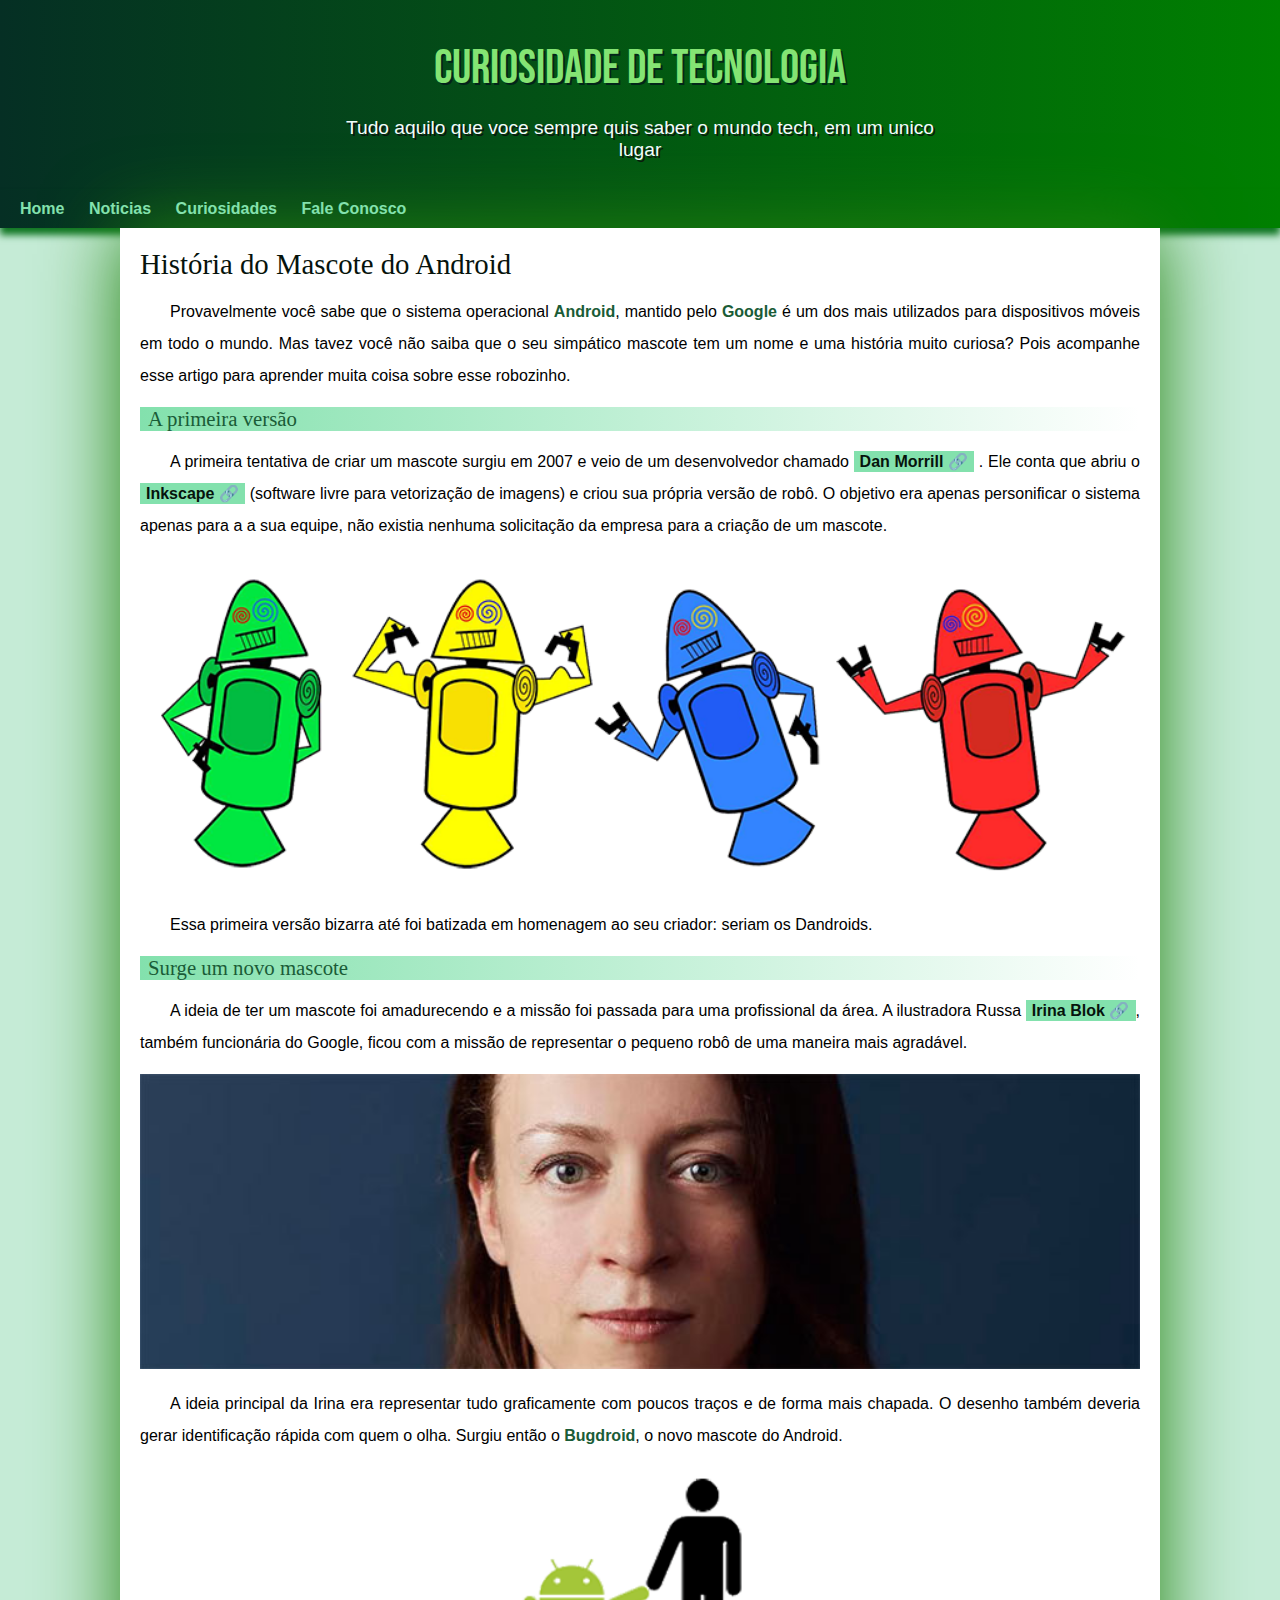
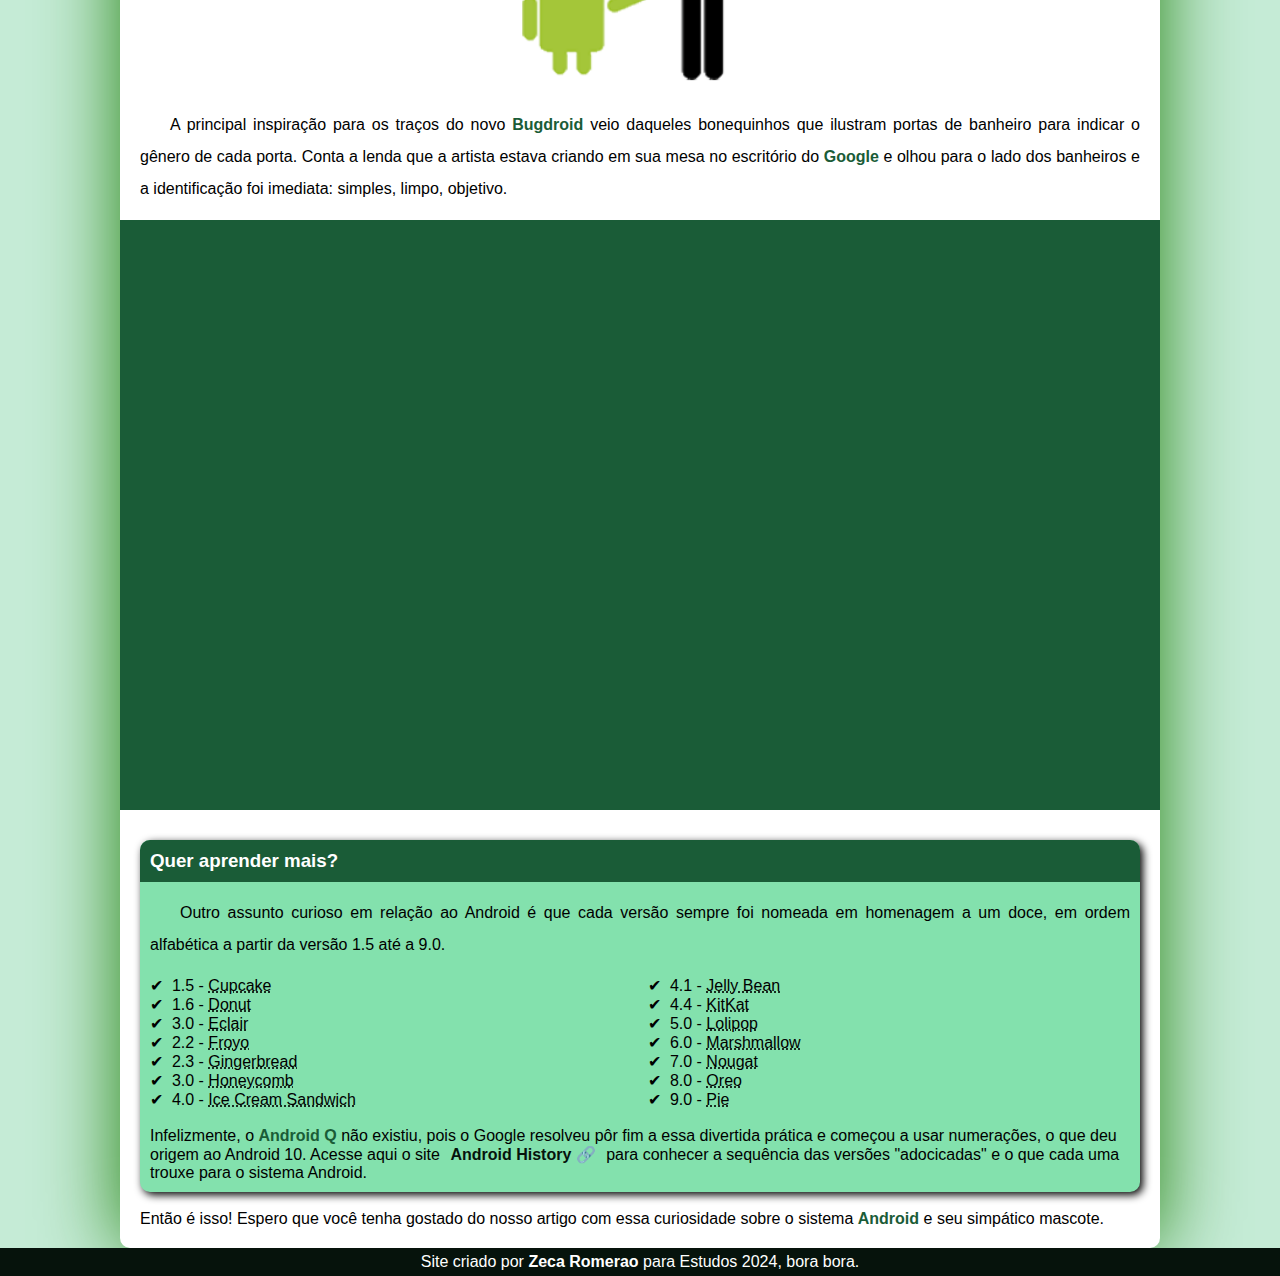
==== index.html @ e4f4b829 "NOVO SITE" ====
<!DOCTYPE html>
<html lang="pt-br">
<head>
    <meta charset="UTF-8">
    <meta name="viewport" content="width=device-width, initial-scale=1.0">
    <link rel="stylesheet" href="style.css">
    <title>Como Surgiu o Mascote</title>
</head>
    <body>

        <header> <!--Cabeçalho-->

            <h1>Curiosidade de tecnologia</h1>

            <p>Tudo aquilo que voce sempre quis saber o mundo tech, em um unico lugar</p>

        </header>

        <nav> <!--MENU-->

            <a href="#">Home</a>
            <a href="#">Noticias</a>
            <a href="#">Curiosidades</a>
            <a href="#">Fale Conosco</a>

        </nav>

        <main> <!--Conteudo Principal-->

            <article>

                <h1>História do Mascote do Android</h1>

                <p>Provavelmente você sabe que o sistema operacional <strong>Android</strong>, mantido pelo <strong>Google</strong> é um dos mais utilizados para dispositivos móveis em todo o mundo. Mas tavez você não saiba que o seu simpático mascote tem um nome e uma história muito curiosa? Pois acompanhe esse artigo para aprender muita coisa sobre esse robozinho.</p>

                <h2>A primeira versão</h2>

                <p>A primeira tentativa de criar um mascote surgiu em 2007 e veio de um desenvolvedor chamado
                     <a href="https://ausdroid.net/news/2013/01/04/dan-morrill-shows-us-the-android-mascots-that-could-have-been/" target="_blank" class="externo">Dan Morrill</a>

                     . Ele conta que abriu o <a href="https://inkscape.org/pt-br/ " target="_blank" class="externo">Inkscape</a>

                      (software livre para vetorização de imagens) e criou sua própria versão de robô. O objetivo era apenas personificar o sistema apenas para a a sua equipe, não existia nenhuma solicitação da empresa para a criação de um mascote.</p>

                <picture> <!--Acertando a Imagen do BugDroid-->
                    <source media="(max-width:670px )" srcset="imagens/dan-droids-pq.png"> <!--Imagem pequena para se adaptar-->
                    <img src="imagens/dan-droids.png" alt="bugdroids"> <!--Imagem GRANDE para se adaptar-->
                </picture>

                <p>Essa primeira versão bizarra até foi batizada em homenagem ao seu criador: seriam os Dandroids.</p>

                <h2>Surge um novo mascote</h2>

                <p>A ideia de ter um mascote foi amadurecendo e a missão foi passada para uma profissional da área. A ilustradora Russa <a href="https://www.irinablok.com/android" target="_blank" class="externo" class="externo">Irina Blok</a>, também funcionária do Google, ficou com a missão de representar o pequeno robô de uma maneira mais agradável.</p>

                <picture> <!--Acertando a Imagen do IRINA BLOK-->

                    <source media="(max-width:670px )" srcset="imagens/irina-blok-pq.jpg">  <!--Imagem pequena para se adaptar-->
                    <img src="imagens/irina-blok.jpg" alt="Irina Blok - Criadora do Android"> <!--Imagem GRANDE para se adaptar-->
                </picture>

                <p>A ideia principal da Irina era representar tudo graficamente com poucos traços e de forma mais chapada. O desenho também deveria gerar identificação rápida com quem o olha. Surgiu então o <strong>Bugdroid</strong>, o novo mascote do Android.</p>

                <img src="imagens/bugdroid.png" class="pequena" alt="BugDroid">

                <p>A principal inspiração para os traços do novo <strong>Bugdroid </strong>veio daqueles bonequinhos que ilustram portas de banheiro para indicar o gênero de cada porta. Conta a lenda que a artista estava criando em sua mesa no escritório do <strong>Google</strong> e olhou para o lado dos banheiros e a identificação foi imediata: simples, limpo, objetivo.</p>

                <div class="video">
                    <iframe width="560" height="315" src="https://www.youtube.com/embed/l2UDgpLz20M?si=RTfdLZjx97OGG4ds" title="YouTube video player" frameborder="0" allow="accelerometer; autoplay; clipboard-write; encrypted-media; gyroscope; picture-in-picture; web-share" allowfullscreen></iframe></div>
                
                <aside>  <!--CONTEUDO PERIFÉRICO-->

                    <h3>Quer aprender mais? </h3>

                
                    <p>Outro assunto curioso em relação ao Android é que cada versão sempre foi nomeada em homenagem a um doce, em ordem alfabética a partir da versão 1.5 até a 9.0.</p>

                    <ul type="circle">
                        
                        <li>1.5 - <abbr title="Bolo de Copo">Cupcake</abbr></li> <!--Envelopando com abb(ctr+sht+p) - depois abbr, no site mostra a descrição e cada ITEM-->
                        <li>1.6 - <abbr title="Rosquinha">Donut</abbr></li>
                        <li>3.0 - <abbr title="Bomba">Eclair</abbr></li>
                        <li>2.2 - <abbr title="Iogurte COngelado">Froyo</abbr></li>
                        <li>2.3 - <abbr title="Biscoito de gengibre">Gingerbread</abbr></li>
                        <li>3.0 - <abbr title="Favo de mel">Honeycomb</abbr></li>
                        <li>4.0 - <abbr title="Sanduiche de sorvete">Ice Cream Sandwich</abbr></li>
                        <li>4.1 - <abbr title="Jujuba">Jelly Bean</abbr></li>
                        <li>4.4 - <abbr title="Kit Kat">KitKat</abbr></li>
                        <li>5.0 - <abbr title="Pirulito">Lolipop</abbr></li>
                        <li>6.0 - <abbr title="Marshmallow">Marshmallow</abbr></li>
                        <li>7.0 - <abbr title="Torrone">Nougat</abbr></li>
                        <li>8.0 - <abbr title="Oreo">Oreo</abbr></li>
                        <li>9.0 - <abbr title="Torta">Pie</abbr></li>

                    </ul>
                    <br>

                    Infelizmente, o <strong>Android Q</strong> não existiu, pois o Google resolveu pôr fim a essa divertida prática e começou a usar numerações, o que deu origem ao Android 10.
                    Acesse aqui o site <a href="https://www.android.com/intl/en_uk/history/#/donut" target="_blank" class="externo">Android History</a> para conhecer a sequência das versões "adocicadas" e o que cada uma trouxe para o sistema Android.
                </aside><br>
                

                Então é isso! Espero que você tenha gostado do nosso artigo com essa curiosidade sobre o sistema <strong>Android </strong>e seu simpático mascote.
                        
                

            </article>

        </main>
        <footer>

            Site criado por <a href="https://github.com/ZecaRomero" target="_blank">Zeca Romerao</a> para Estudos 2024, bora bora.
            
        </footer>
        
    </body>
</html>
---- style.css ----
@charset "UTF-8";

@import url('https://fonts.googleapis.com/css2?family=Bebas+Neue&display=swap');


@font-face {
    font-family: 'Android';
    src:url('idroid.otf') format('opentype');
    font-weight: normal;

}

:root {  /* tudo que for anotado aqui serve pro documento inteiro, isso abaixo são VARIAVEISc começa com --  */

    --cor0: #c5ebd6;
    --cor1: #83e1ad;
    --cor2: #3ddc84;
    --cor3: #2fa866;
    --cor4: #1a5c37;
    --cor5: #06130c;

    --font-padrao: Arial, Verdana, Helvetica, sans-serif;
    --font-destaque: "Bebas Neue", cursive;
    --font-android: 'Android', cursive;
}

* { /* configuração global para todas as tags relacionada, tira todos os espaços */
    margin: 0px;
    padding: 0px;
}



body{
    background-color: var(--cor0);
    font-family: var(--font-padrao);
}

a.externo::after { /* todos os links que forem da classe EXTERNO */
    content: '\00a0\1f517';
    
}

header { /* Quadrado onde esta Curiosidade de tecnologia */
    
    background-image: linear-gradient(to right, rgb(5, 47, 36), green);
    min-height: 150px;
    text-align: center;
    padding-top: 40px;
}


header > h1 {  /* CURIOSIDADE DE TECNOLOGIA */

   color: rgb(132, 228, 115);
   font-family: var(--font-destaque);
   font-size: 3em;
   font-weight: normal;
   margin-bottom: 20px;
   text-shadow: 2px 2px 0px rgba(3, 19, 29, 0.726); /* CRIAR SOMBRA */
   
}

header > p { /*Tudo aquilo que voce sempre quis saber o mundo tech, em um unico lugar*/
    font-family: var(--font-padrao);
    font-size: 1.2em;  
    color: rgb(243, 252, 252);
    max-width: 600px;
    padding-right: 10px;
    padding-left: 10px;
    margin: auto;
    margin-bottom: 20px;
    text-shadow: 2px 2px 0px rgba(14, 3, 12, 0.726); /* CRIAR SOMBRA */
}

nav {  /* NAV é o MENU */

    background-color: var(--cor5);
    background-image: linear-gradient(to right, rgb(5, 47, 36), green);
    padding: 10px;
    box-shadow: 0px 7px 7px rgb(16, 118, 35);
}

nav > a { /* O (a) quer diser o link que esta dentro de NAV ( NAV é o Menu) */

    color: var(--cor1);
    padding: 10px; /* Da uma separada nos Menus */
    text-decoration: none; /* para tirar o sublinhado */
    font-weight: bold;
    border-radius: 5px;
    transition-duration: 1s;
  
}

nav > a:hover {  /* isso é pseudoclasse, muito legal */

    background-color: var(--cor3);
    color: var(--cor5);

}


main {  /*  MAIN É O CONTEUDO PRINCIPAL */

    min-width: 300px; /* largura minina */
    max-width: 1000px; /* largura maxima */
    margin: auto;
    padding: 20px;
    box-shadow: 0px 0px 80px rgb(34, 131, 14);  /* SOMBRA */
    background-color: rgb(255, 255, 255);
    border-bottom-left-radius: 10px;
    border-bottom-right-radius: 10px;
}

main h1{

    color: var(--cor5);
    font-family: var(--font-android);
    font-weight: normal;
    font-size: 1.8em; 

}

main h2{  

    font-family: var(--font-android);   
    color: var(--cor4);
    font-size: 1.3em;
    font-weight: normal;
    background-image: linear-gradient(to right, var(--cor1), transparent); /* Efeito Degrade */
    text-indent: 8px;    
}

main p {
    margin: 15px 0px; 
    text-align: justify;
    text-indent: 30px; /* recuo no inicio dos textos */
    font-size: 1em; /* tamanho da fonte */
    line-height: 2em; /* altura entre linhas */

}

main strong{
    color: var(--cor4);
    font-weight: bold;
    
}

main a{
    text-decoration: none;
    font-weight: bold;
    color: var(--cor5);
    background-color: var(--cor1);
    padding: 2px 6px;
}

main a:hover{
    text-decoration: underline;
    color: var(--cor4);
}

main img {
    width: 100%;
}

main img.pequena{ /* imagem do bugdroid */

    max-width: 350px;
    display: block;
    margin: auto;
}

div.video { /* Toda DIV com a classe video */
    background-color: var(--cor4);
    margin: 0px -20px 30px -20px;
    padding: 20px;
    padding-bottom: 57%;
    position: relative

}

div.video > iframe{
    position: absolute;
    top: 5%;
    left: 5%;
    width: 90%;
    height: 90%;
    

}

aside { /* onde esta escrito Quer aprender mais ?*/

    background-color: var(--cor1);
    padding: 10px;
    border-radius: 10px;
    box-shadow: 3px 3px 8px black;
}

aside > h3 { /* h3  que esta dentro do aside */
    background-color: var(--cor4);
    color: white;
    padding: 10px;
    margin: -10px -10px 0px -10px;
    border-radius: 10px 10px 0px 0px;
    
}

aside > ul { /* Lista que esta dentro no ASIDE */

    list-style-type: '\2714\00a0\00a0'; /* simbolo CHECK* pega no site EMOGI pedia /
    list-style-position: inside; /* as bolinhas fica para dentro do quadrado *, ñ é compativel com todo navegador/
    columns: 2; /* dividir em 2 colunas */
    list-style-position: inside;
    columns: 2; /* colunas da lista */
    
}

footer {

    background-color: var(--cor5);
    color: white;
    text-align: center;
    padding: 5px; /* espaçamento */
}

footer a{
    color: white;
    font-weight: bolder;
    text-decoration: none;
}

footer a:hover{
    text-decoration: underline;
    color: var(--cor1);
}
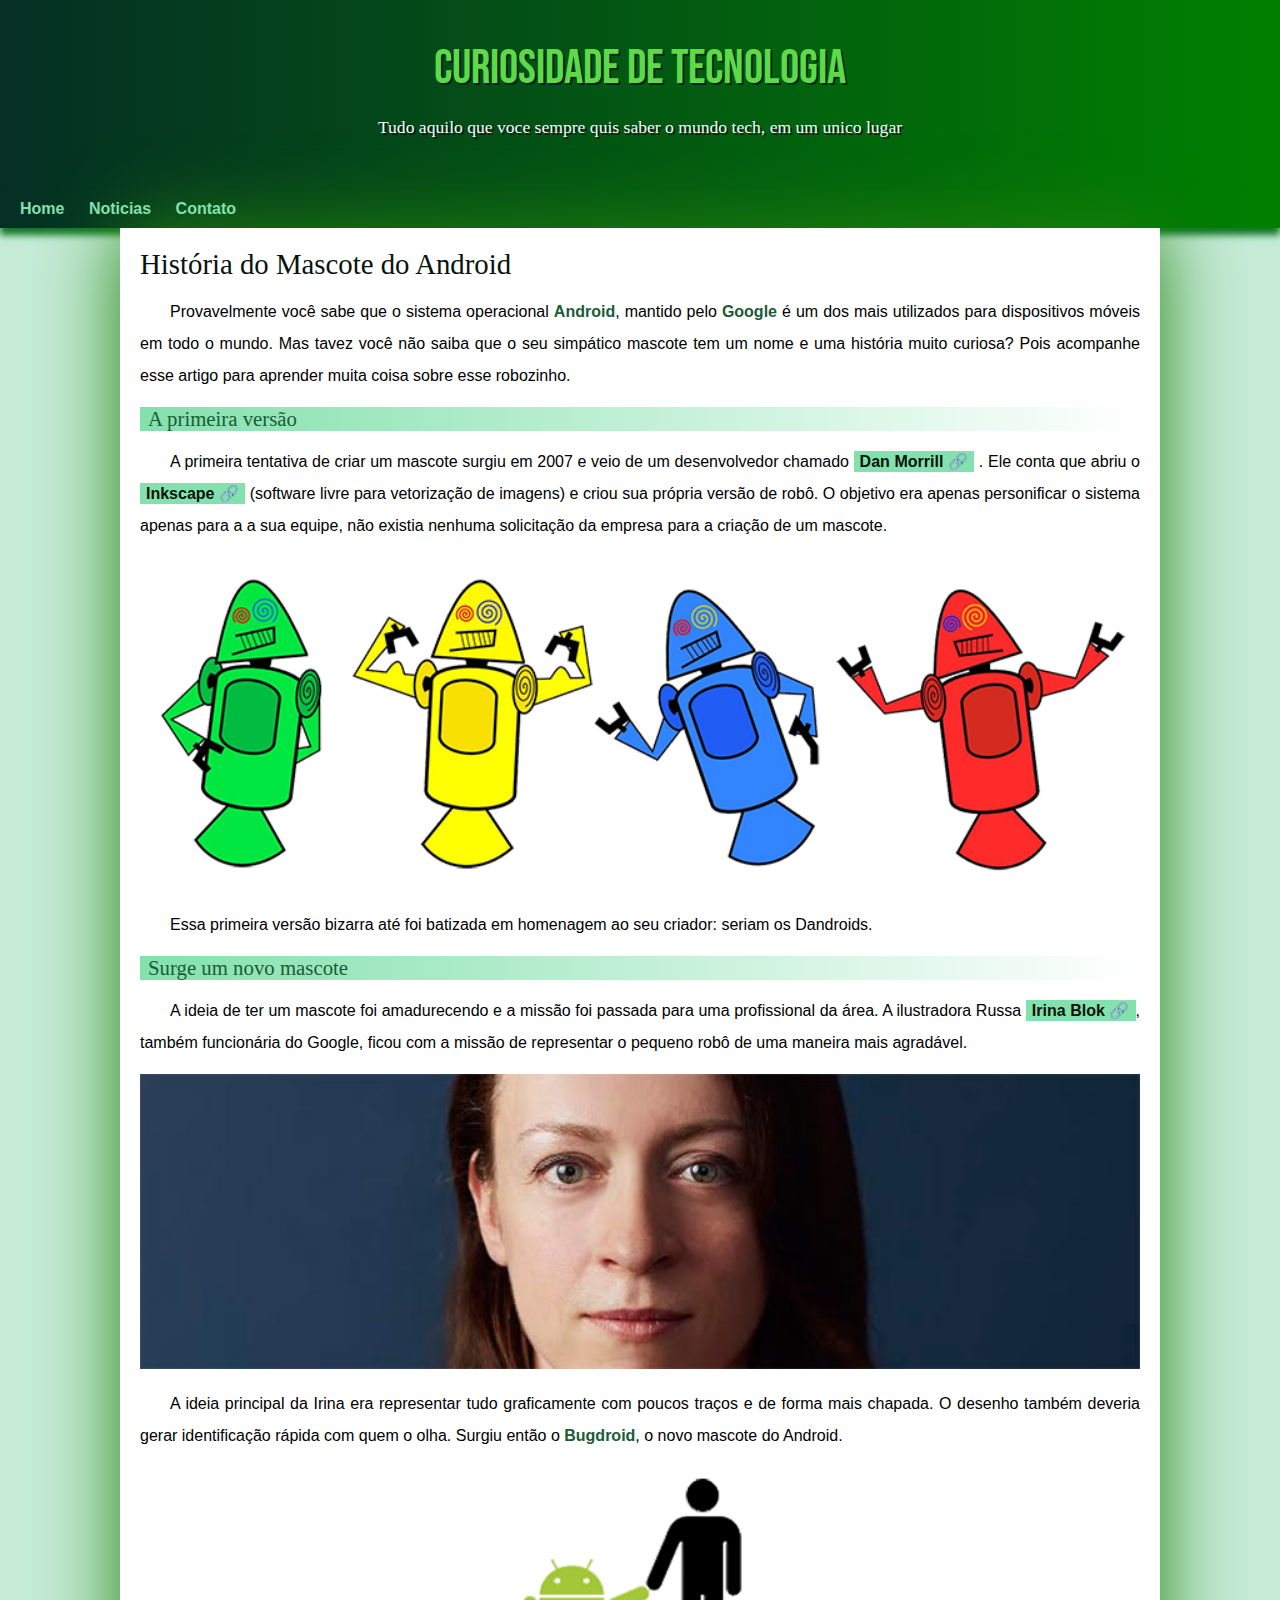
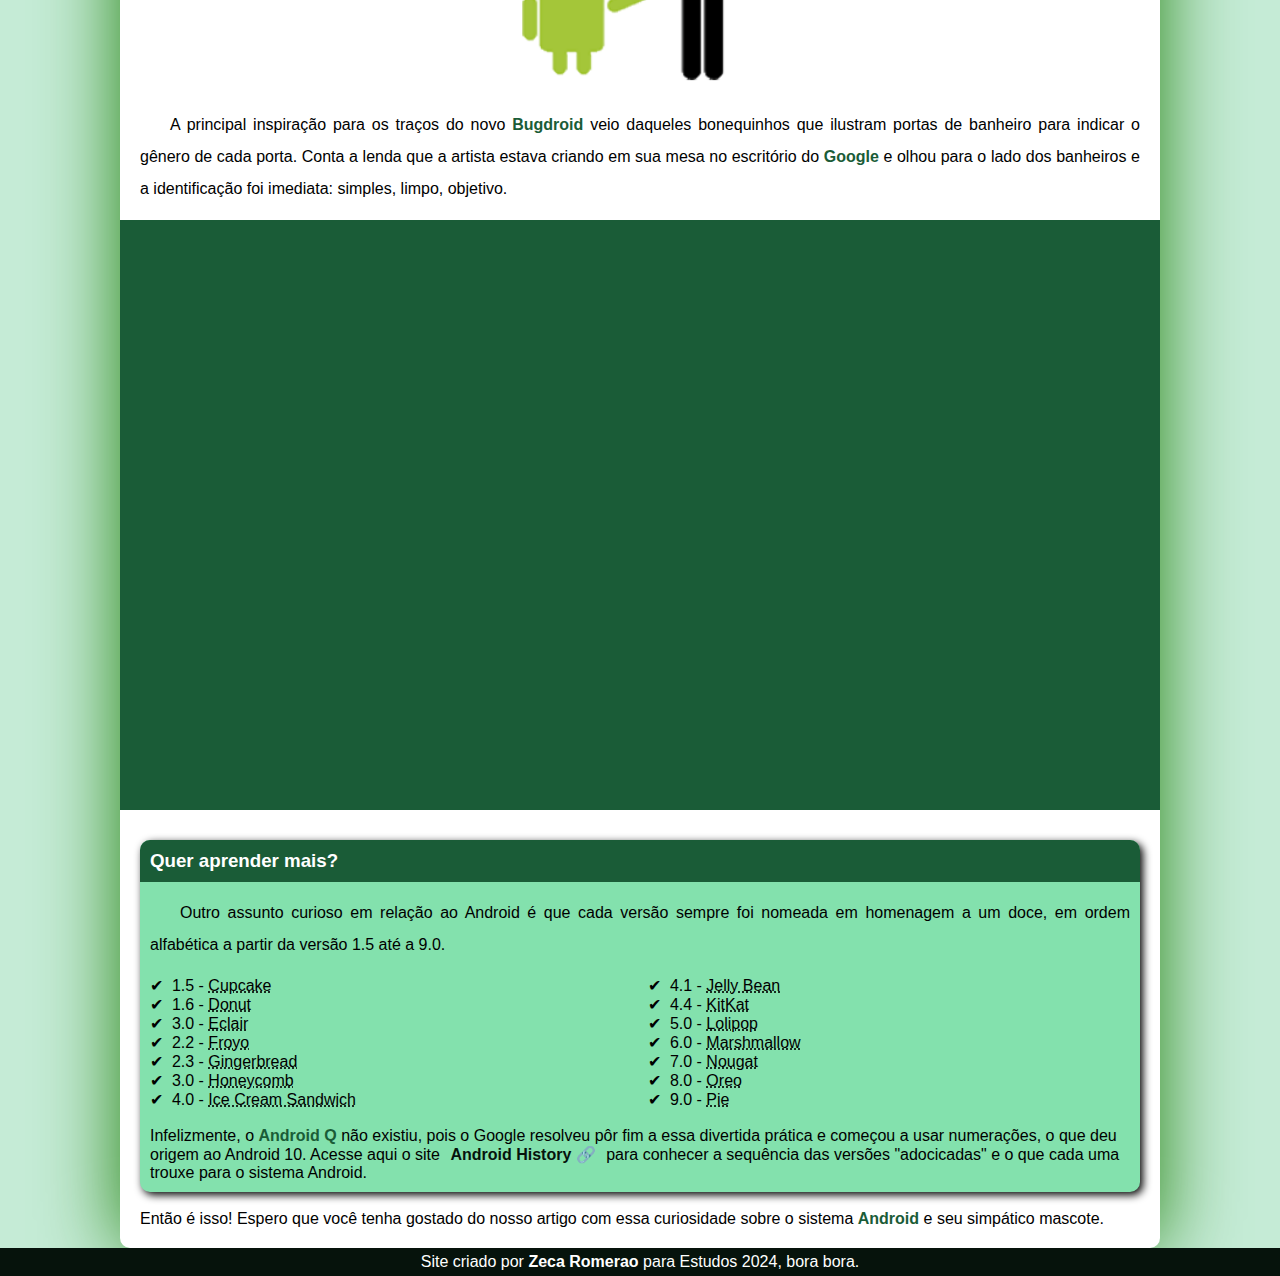
==== commit 58cda9f1: "probema corrigido" ====
--- a/index.html
+++ b/index.html
@@ -20,8 +20,7 @@
 
             <a href="#">Home</a>
             <a href="#">Noticias</a>
-            <a href="#">Curiosidades</a>
-            <a href="#">Fale Conosco</a>
+            <a href="#">Contato</a>
 
         </nav>
 
--- a/style.css
+++ b/style.css
@@ -10,7 +10,7 @@
 
 }
 
-:root {  /* tudo que for anotado aqui serve pro documento inteiro, isso abaixo são VARIAVEISc começa com --  */
+:root {  /* tudo que for anotado aqui serve pro documento inteiro, isso abaixo são VARIAVEIS começa com --  */
 
     --cor0: #c5ebd6;
     --cor1: #83e1ad;
@@ -52,7 +52,7 @@
 
 header > h1 {  /* CURIOSIDADE DE TECNOLOGIA */
 
-   color: rgb(132, 228, 115);
+   color: rgb(94, 218, 72);
    font-family: var(--font-destaque);
    font-size: 3em;
    font-weight: normal;
@@ -62,14 +62,14 @@
 }
 
 header > p { /*Tudo aquilo que voce sempre quis saber o mundo tech, em um unico lugar*/
-    font-family: var(--font-padrao);
-    font-size: 1.2em;  
+    font-family: var(--font-android);
+    font-size: 1.1em;  
     color: rgb(243, 252, 252);
     max-width: 600px;
     padding-right: 10px;
     padding-left: 10px;
     margin: auto;
-    margin-bottom: 20px;
+    padding-bottom: 50px;
     text-shadow: 2px 2px 0px rgba(14, 3, 12, 0.726); /* CRIAR SOMBRA */
 }
 
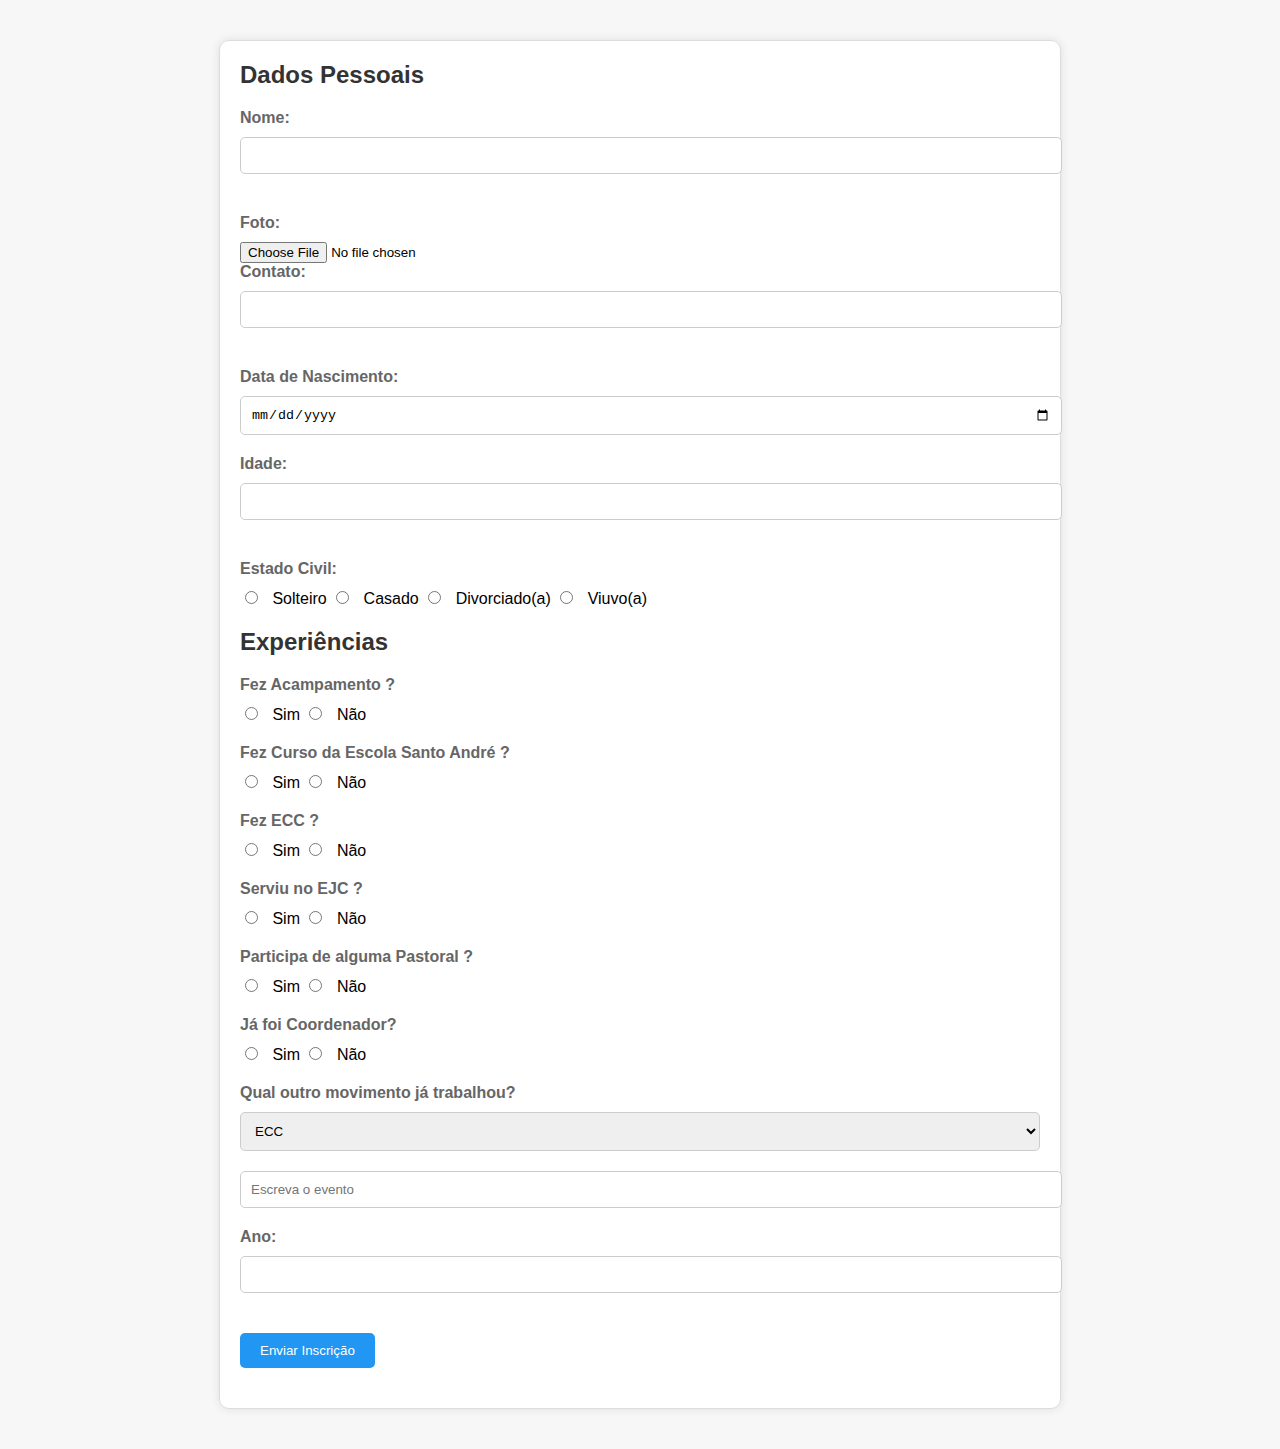
==== commit a1d89e63: "Update index.html" ====
--- a/index.html
+++ b/index.html
@@ -1,116 +1,381 @@
 <!DOCTYPE html>
-<html lang="pt-br">
+<html lang="pt-BR">
+
 <head>
-    <meta charset="UTF-8">
-    <meta name="viewport" content="width=device-width, initial-scale=1.0">
-    <link rel="stylesheet" href="style.css">
-    <title>Como Surgiu o Mascote</title>
+	<meta charset="UTF-8">
+	<meta name="viewport" content="width=device-width, initial-scale=1.0">
+	<title>Formulário de Inscrição</title>
+	<style>
+		/* estilos para esconder e mostrar campos condicionais */
+		#acampamento-sim-campo,
+		#movimento-igreja-sim-campo,
+		#curso-escola-santo-andre-sim-campo,
+		#ecc-sim-campo,
+		#ejc-sim-campo,
+		#pastoral-sim-campo,
+		#coordenador-sim-campo,
+		#estado-civil-casado-campo {
+			display: none;
+		}
+
+		#acampamento-sim:checked~#acampamento-sim-campo,
+		#movimento-igreja-sim:checked~#movimento-igreja-sim-campo,
+		#curso-escola-santo-andre-sim:checked~#curso-escola-santo-andre-sim-campo,
+		#ecc-sim:checked~#ecc-sim-campo,
+		#ejc-sim:checked~#ejc-sim-campo,
+		#pastoral-sim:checked~#pastoral-sim-campo,
+		#coordenador-sim:checked~#coordenador-sim-campo,
+		#estado-civil-casado:checked~#estado-civil-casado-campo {
+			display: block;
+		}
+
+		/* estilos para a página */
+		body {
+			font-family: Open Sans, sans-serif;
+			background-color: #f7f7f7;
+			/* cor de fundo */
+			background-image: url('https://example.com/imagem-de-jesus.jpg');
+			/* URL da imagem de Jesus */
+			background-size: cover;
+			background-repeat: no-repeat;
+			background-attachment: fixed;
+		}
+
+		main {
+			max-width: 800px;
+			margin: 40px auto;
+			padding: 20px;
+			background-color: rgba(255, 255, 255, 0.9);
+			/* cor de fundo do formulário com transparência */
+			border: 1px solid #ddd;
+			/* borda do formulário */
+			box-shadow: 0 0 10px rgba(0, 0, 0, 0.1);
+			/* sombra do formulário */
+			border-radius: 10px;
+			/* cantos arredondados */
+		}
+
+		h2 {
+			color: #333;
+			/* cor do título */
+			margin-top: 0;
+			font-weight: bold;
+			font-size: 24px;
+		}
+
+		.form-group {
+			margin-bottom: 20px;
+		}
+
+		label {
+			display: block;
+			margin-bottom: 10px;
+			font-weight: bold;
+			color: #666;
+			/* cor do label */
+		}
+
+		input[type="text"],
+		input[type="email"],
+		input[type="number"],
+		input[type="date"],
+		select {
+			width: 100%;
+			padding: 10px;
+			margin-bottom: 20px;
+			border: 1px solid #ccc;
+			/* borda do input */
+			border-radius: 5px;
+			/* cantos arredondados */
+		}
+
+		input[type="radio"] {
+			margin-right: 10px;
+		}
+
+		button[type="submit"] {
+			background-color: #2196F3;
+			/* cor do botão */
+			color: #fff;
+			/* cor do texto do botão */
+			padding: 10px 20px;
+			border: none;
+			border-radius: 5px;
+			cursor: pointer;
+		}
+
+		button[type="submit"]:hover {
+			background-color: #1976D2;
+			/* cor do botão ao passar o mouse */
+		}
+	</style>
 </head>
-    <body>
-
-        <header> <!--Cabeçalho-->
-
-            <h1>Curiosidade de tecnologia</h1>
-
-            <p>Tudo aquilo que voce sempre quis saber o mundo tech, em um unico lugar</p>
-
-        </header>
-
-        <nav> <!--MENU-->
-
-            <a href="#">Home</a>
-            <a href="#">Noticias</a>
-            <a href="#">Contato</a>
-
-        </nav>
-
-        <main> <!--Conteudo Principal-->
-
-            <article>
-
-                <h1>História do Mascote do Android</h1>
-
-                <p>Provavelmente você sabe que o sistema operacional <strong>Android</strong>, mantido pelo <strong>Google</strong> é um dos mais utilizados para dispositivos móveis em todo o mundo. Mas tavez você não saiba que o seu simpático mascote tem um nome e uma história muito curiosa? Pois acompanhe esse artigo para aprender muita coisa sobre esse robozinho.</p>
-
-                <h2>A primeira versão</h2>
-
-                <p>A primeira tentativa de criar um mascote surgiu em 2007 e veio de um desenvolvedor chamado
-                     <a href="https://ausdroid.net/news/2013/01/04/dan-morrill-shows-us-the-android-mascots-that-could-have-been/" target="_blank" class="externo">Dan Morrill</a>
-
-                     . Ele conta que abriu o <a href="https://inkscape.org/pt-br/ " target="_blank" class="externo">Inkscape</a>
-
-                      (software livre para vetorização de imagens) e criou sua própria versão de robô. O objetivo era apenas personificar o sistema apenas para a a sua equipe, não existia nenhuma solicitação da empresa para a criação de um mascote.</p>
-
-                <picture> <!--Acertando a Imagen do BugDroid-->
-                    <source media="(max-width:670px )" srcset="imagens/dan-droids-pq.png"> <!--Imagem pequena para se adaptar-->
-                    <img src="imagens/dan-droids.png" alt="bugdroids"> <!--Imagem GRANDE para se adaptar-->
-                </picture>
-
-                <p>Essa primeira versão bizarra até foi batizada em homenagem ao seu criador: seriam os Dandroids.</p>
-
-                <h2>Surge um novo mascote</h2>
-
-                <p>A ideia de ter um mascote foi amadurecendo e a missão foi passada para uma profissional da área. A ilustradora Russa <a href="https://www.irinablok.com/android" target="_blank" class="externo" class="externo">Irina Blok</a>, também funcionária do Google, ficou com a missão de representar o pequeno robô de uma maneira mais agradável.</p>
-
-                <picture> <!--Acertando a Imagen do IRINA BLOK-->
-
-                    <source media="(max-width:670px )" srcset="imagens/irina-blok-pq.jpg">  <!--Imagem pequena para se adaptar-->
-                    <img src="imagens/irina-blok.jpg" alt="Irina Blok - Criadora do Android"> <!--Imagem GRANDE para se adaptar-->
-                </picture>
-
-                <p>A ideia principal da Irina era representar tudo graficamente com poucos traços e de forma mais chapada. O desenho também deveria gerar identificação rápida com quem o olha. Surgiu então o <strong>Bugdroid</strong>, o novo mascote do Android.</p>
-
-                <img src="imagens/bugdroid.png" class="pequena" alt="BugDroid">
-
-                <p>A principal inspiração para os traços do novo <strong>Bugdroid </strong>veio daqueles bonequinhos que ilustram portas de banheiro para indicar o gênero de cada porta. Conta a lenda que a artista estava criando em sua mesa no escritório do <strong>Google</strong> e olhou para o lado dos banheiros e a identificação foi imediata: simples, limpo, objetivo.</p>
-
-                <div class="video">
-                    <iframe width="560" height="315" src="https://www.youtube.com/embed/l2UDgpLz20M?si=RTfdLZjx97OGG4ds" title="YouTube video player" frameborder="0" allow="accelerometer; autoplay; clipboard-write; encrypted-media; gyroscope; picture-in-picture; web-share" allowfullscreen></iframe></div>
-                
-                <aside>  <!--CONTEUDO PERIFÉRICO-->
-
-                    <h3>Quer aprender mais? </h3>
-
-                
-                    <p>Outro assunto curioso em relação ao Android é que cada versão sempre foi nomeada em homenagem a um doce, em ordem alfabética a partir da versão 1.5 até a 9.0.</p>
-
-                    <ul type="circle">
-                        
-                        <li>1.5 - <abbr title="Bolo de Copo">Cupcake</abbr></li> <!--Envelopando com abb(ctr+sht+p) - depois abbr, no site mostra a descrição e cada ITEM-->
-                        <li>1.6 - <abbr title="Rosquinha">Donut</abbr></li>
-                        <li>3.0 - <abbr title="Bomba">Eclair</abbr></li>
-                        <li>2.2 - <abbr title="Iogurte COngelado">Froyo</abbr></li>
-                        <li>2.3 - <abbr title="Biscoito de gengibre">Gingerbread</abbr></li>
-                        <li>3.0 - <abbr title="Favo de mel">Honeycomb</abbr></li>
-                        <li>4.0 - <abbr title="Sanduiche de sorvete">Ice Cream Sandwich</abbr></li>
-                        <li>4.1 - <abbr title="Jujuba">Jelly Bean</abbr></li>
-                        <li>4.4 - <abbr title="Kit Kat">KitKat</abbr></li>
-                        <li>5.0 - <abbr title="Pirulito">Lolipop</abbr></li>
-                        <li>6.0 - <abbr title="Marshmallow">Marshmallow</abbr></li>
-                        <li>7.0 - <abbr title="Torrone">Nougat</abbr></li>
-                        <li>8.0 - <abbr title="Oreo">Oreo</abbr></li>
-                        <li>9.0 - <abbr title="Torta">Pie</abbr></li>
-
-                    </ul>
-                    <br>
-
-                    Infelizmente, o <strong>Android Q</strong> não existiu, pois o Google resolveu pôr fim a essa divertida prática e começou a usar numerações, o que deu origem ao Android 10.
-                    Acesse aqui o site <a href="https://www.android.com/intl/en_uk/history/#/donut" target="_blank" class="externo">Android History</a> para conhecer a sequência das versões "adocicadas" e o que cada uma trouxe para o sistema Android.
-                </aside><br>
-                
-
-                Então é isso! Espero que você tenha gostado do nosso artigo com essa curiosidade sobre o sistema <strong>Android </strong>e seu simpático mascote.
-                        
-                
-
-            </article>
-
-        </main>
-        <footer>
-
-            Site criado por <a href="https://github.com/ZecaRomero" target="_blank">Zeca Romerao</a> para Estudos 2024, bora bora.
-            
-        </footer>
-        
-    </body>
-</html>+
+<body>
+	<main>
+		<section>
+			<h2>Dados Pessoais</h2>
+			<form id="inscricao-form">
+				<!-- campos pessoais -->
+				<div class="form-group">
+					<label for="nome">Nome:</label>
+					<input type="text" id="nome" name="nome" required>
+				</div>
+
+				<label for="foto">Foto:</label>
+				<input type="file" id="foto" name="foto" accept="image/*">
+				</div>
+
+				<div class="form-group">
+					<label for="contato">Contato:</label>
+					<input type="text" id="contato" name="contato" required>
+				</div>
+				<div class="form-group">
+					<label for="data-nascimento">Data de Nascimento:</label>
+					<input type="date" id="data-nascimento" name="data-nascimento" required>
+					<label for="idade">Idade:</label>
+					<input type="number" id="idade" name="idade" readonly>
+				</div>
+				<div class="form-group">
+					<label>Estado Civil:</label>
+					<input type="radio" id="estado-civil-solteiro" name="estado-civil" value="Solteiro"> Solteiro
+					<input type="radio" id="estado-civil-casado" name="estado-civil" value="Casado"> Casado
+					<input type="radio" id="estado-civil-casado" name="estado-civil" value="Casado"> Divorciado(a)
+					<input type="radio" id="estado-civil-casado" name="estado-civil" value="Casado"> Viuvo(a)
+					<div id="estado-civil-casado-campo">
+						<label>Casamento:</label>
+						<input type="radio" id="casamento-civil" name="casamento" value="Civil"> Civil
+						<input type="radio" id="casamento-religioso" name="casamento" value="Religioso"> Religioso
+					</div>
+				</div>
+
+				<h2>Experiências</h2>
+
+				<div class="form-group">
+					<label>Fez Acampamento ?</label>
+					<input type="radio" id="acampamento-sim" name="acampamento" value="sim"> Sim
+					<input type="radio" id="acampamento-nao" name="acampamento" value="nao"> Não
+					<div id="acampamento-sim-campo">
+						<label for="acampamento-ano">Ano:</label>
+						<input type="number" id="acampamento-ano" name="acampamento-ano">
+						<label for="acampamento-qual">Qual Acampamento?</label>
+						<select id="acampamento-qual" name="acampamento-qual">
+							<option value="Escolha">Escolha</option>
+							<option value="FAC">FAC</option>
+							<option value="Juvenil">Juvenil</option>
+							<option value="Senior">Sênior</option>
+							<option value="Casais">Casais</option>
+							<option value="Adventure">Adventure</option>
+							<option value="Mirim">Mirim</option>
+							<option value="Encontro Mulheres">Encontro Mulheres </option>
+							<option value="Encontro Homens">Encontro Homens</option>
+						</select>
+					</div>
+				</div>
+
+				<div class="form-group">
+					<label>Fez Curso da Escola Santo André ?</label>
+					<input type="radio" id="curso-escola-santo-andre-sim" name="curso-escola-santo-andre" value="sim">
+					Sim
+					<input type="radio" id="curso-escola-santo-andre-nao" name="curso-escola-santo-andre" value="nao">
+					Não
+					<div id="curso-escola-santo-andre-sim-campo">
+						<label for="curso-escola-santo-andre-qual">Qual Curso?</label>
+						<select id="curso-escola-santo-andre-qual" name="curso-escola-santo-andre-qual">
+							<option value="Nova Vida">Nova Vida</option>
+							<option value="Historia da Salvação">Historia da Salvação</option>
+							<option value="Tetelestai">Tetelestai</option>
+							<option value="Curso João">Curso João</option>
+							<option value="Curso TITO">Curso TITO</option>
+							<option value="Discipulus de Emaús">Discípulos de Emaús</option>
+							<option value="Jesus nos 4 Evangelhos">Jesus nos 4 Evangelhos</option>
+							<option value="Moisés">Moisés</option>
+							<option value="Bem Aventuranças">Bem Aventuranças</option>
+						</select>
+						<label for="curso-escola-santo-andre-ano">Ano:</label>
+						<input type="number" id="curso-escola-santo-andre-ano" name="curso-escola-santo-andre-ano">
+					</div>
+				</div>
+
+				<div class="form-group">
+					<label>Fez ECC ?</label>
+					<input type="radio" id="ecc-sim" name="ecc" value="sim"> Sim
+					<input type="radio" id="ecc-nao" name="ecc" value="nao"> Não
+					<div id="ecc-sim-campo">
+						<label for="ecc-etapa">Etapa :</label>
+						<select id="ecc-etapa" name="ecc-etapa">
+							<option value="1ª Etapa">1ª Etapa</option>
+							<option value="2ª Etapa">2ª Etapa</option>
+							<option value="3ª Etapa">3ª Etapa</option>
+						</select>
+						<label for="ecc-ano">Ano:</label>
+						<input type="number" id="ecc-ano" name="ecc-ano">
+						<label for="ecc-observacao">Observação:</label>
+						<input type="text" id="ecc-observacao" name="ecc-observacao" placeholder="escreva...">
+					</div>
+				</div>
+
+				<div class="form-group">
+					<label>Serviu no EJC ?</label>
+					<input type="radio" id="ejc-sim" name="ejc" value="sim"> Sim
+					<input type="radio" id="ejc-nao" name="ejc" value="nao"> Não
+					<div id="ejc-sim-campo">
+						<label for="ejc-onde">Onde ?</label>
+						<input type="text" id="ejc-onde" name="ejc-onde">
+						<label for="ejc-ano">Ano:</label>
+						<input type="number" id="ejc-ano" name="ejc-ano">
+						<label for="ejc-observacao">Observação:</label>
+						<input type="text" id="ejc-observacao" name="ejc-observacao" placeholder="escreva...">
+					</div>
+				</div>
+
+				<div class="form-group">
+					<label>Participa de alguma Pastoral ?</label>
+					<input type="radio" id="pastoral-sim" name="pastoral" value="sim"> Sim
+					<input type="radio" id="pastoral-nao" name="pastoral" value="nao"> Não
+					<div id="pastoral-sim-campo">
+						<label for="pastoral-ano">Ano que entrou:</label>
+						<input type="number" id="pastoral-ano" name="pastoral-ano">
+
+						<select id="pastoral-qual" name="pastoral-qual">
+							<option value="Batismo">Batismo</option>
+							<option value="Acolhida">Acolhida</option>
+							<option value="Saúde">Saúde</option>
+							<option value="Familiar">Familiar</option>
+							<option value="Dízimo">Dízimo</option>
+							<option value="Musica">Musica</option>
+							<option value="Liturgia">Liturgia</option>
+							<option value="Vocacional">Vocacional</option>
+							<option value="Coroinhas">Coroinhas</option>
+							<option value="Outra">Outra</option>
+						</select>
+						<input type="text" id="pastoral-outra" name="pastoral-outra" placeholder="Outras...">
+					</div>
+				</div>
+
+				<div class="form-group">
+					<label>Já foi Coordenador?</label>
+					<input type="radio" id="coordenador-sim" name="coordenador" value="sim"> Sim
+					<input type="radio" id="coordenador-nao" name="coordenador" value="nao"> Não
+					<div id="coordenador-sim-campo">
+						<label for="coordenador-setor">Setor:</label>
+						<input type="text" id="coordenador-setor" name="coordenador-setor">
+						<label for="coordenador-ano">Ano:</label>
+						<input type="number" id="coordenador-ano" name="coordenador-ano">
+						<label for="coordenador-observacao">Observação:</label>
+						<input type="text" id="coordenador-observacao" name="coordenador-observacao">
+					</div>
+				</div>
+
+				<div class="form-group">
+					<label>Qual outro movimento já trabalhou?</label>
+					<select id="outro-movimento" name="outro-movimento">
+						<option value="ECC">ECC</option>
+						<option value="EJC">EJC</option>
+						<option value="Pastoral">Pastoral</option>
+						<option value="Acampamentos">Acampamentos</option>
+						<option value="Outro">Outro</option>
+					</select>
+					<input type="text" id="outro-movimento-descricao" name="outro-movimento-descricao"
+						placeholder="Escreva o evento">
+					<label for="outro-movimento-ano">Ano:</label>
+					<input type="number" id="outro-movimento-ano" name="outro-movimento-ano">
+				</div>
+
+				<div class="form-group">
+
+
+					<button type="submit">Enviar Inscrição</button>
+			</form>
+		</section>
+	</main>
+
+	<script>
+		// JavaScript para mostrar e esconder campos com base nas respostas dos rádios
+		document.addEventListener('DOMContentLoaded', () => {
+			const acampamentoSim = document.getElementById('acampamento-sim');
+			const acampamentoNao = document.getElementById('acampamento-nao');
+			const movimentoIgrejaSim = document.getElementById('movimento-igreja-sim');
+			const movimentoIgrejaNao = document.getElementById('movimento-igreja-nao');
+			const cursoEscolaSantoAndreSim = document.getElementById('curso-escola-santo-andre-sim');
+			const cursoEscolaSantoAndreNao = document.getElementById('curso-escola-santo-andre-nao');
+			const eccSim = document.getElementById('ecc-sim');
+			const eccNao = document.getElementById('ecc-nao');
+			const ejcSim = document.getElementById('ejc-sim');
+			const ejcNao = document.getElementById('ejc-nao');
+			const pastoralSim = document.getElementById('pastoral-sim');
+			const pastoralNao = document.getElementById('pastoral-nao');
+			const coordenadorSim = document.getElementById('coordenador-sim');
+			const coordenadorNao = document.getElementById('coordenador-nao');
+			const estadoCivilCasado = document.getElementById('estado-civil-casado');
+			const estadoCivilSolteiro = document.getElementById('estado-civil-solteiro');
+			const dataNascimento = document.getElementById('data-nascimento');
+			const idade = document.getElementById('idade');
+
+			// Funções para mostrar e esconder campos
+			function updateAcampamentoCampos() {
+				document.getElementById('acampamento-sim-campo').style.display = acampamentoSim.checked ? 'block' : 'none';
+			}
+
+			function updateMovimentoIgrejaCampos() {
+				document.getElementById('movimento-igreja-sim-campo').style.display = movimentoIgrejaSim.checked ? 'block' : 'none';
+			}
+
+			function updateCursoEscolaSantoAndreCampos() {
+				document.getElementById('curso-escola-santo-andre-sim-campo').style.display = cursoEscolaSantoAndreSim.checked ? 'block' : 'none';
+			}
+
+			function updateEccCampos() {
+				document.getElementById('ecc-sim-campo').style.display = eccSim.checked ? 'block' : 'none';
+			}
+
+			function updateEjcCampos() {
+				document.getElementById('ejc-sim-campo').style.display = ejcSim.checked ? 'block' : 'none';
+			}
+
+			function updatePastoralCampos() {
+				document.getElementById('pastoral-sim-campo').style.display = pastoralSim.checked ? 'block' : 'none';
+			}
+
+			function updateCoordenadorCampos() {
+				document.getElementById('coordenador-sim-campo').style.display = coordenadorSim.checked ? 'block' : 'none';
+			}
+
+			function updateEstadoCivilCampos() {
+				document.getElementById('estado-civil-casado-campo').style.display = estadoCivilCasado.checked ? 'block' : 'none';
+			}
+
+			function calculateAge() {
+				const today = new Date();
+				const birthDate = new Date(dataNascimento.value);
+				let age = today.getFullYear() - birthDate.getFullYear();
+				const monthDiff = today.getMonth() - birthDate.getMonth();
+				if (monthDiff < 0 || (monthDiff === 0 && today.getDate() < birthDate.getDate())) {
+					age--;
+				}
+				idade.value = age;
+			}
+
+			// Adicionando eventos
+			acampamentoSim.addEventListener('change', updateAcampamentoCampos);
+			acampamentoNao.addEventListener('change', updateAcampamentoCampos);
+			movimentoIgrejaSim.addEventListener('change', updateMovimentoIgrejaCampos);
+			movimentoIgrejaNao.addEventListener('change', updateMovimentoIgrejaCampos);
+			cursoEscolaSantoAndreSim.addEventListener('change', updateCursoEscolaSantoAndreCampos);
+			cursoEscolaSantoAndreNao.addEventListener('change', updateCursoEscolaSantoAndreCampos);
+			eccSim.addEventListener('change', updateEccCampos);
+			eccNao.addEventListener('change', updateEccCampos);
+			ejcSim.addEventListener('change', updateEjcCampos);
+			ejcNao.addEventListener('change', updateEjcCampos);
+			pastoralSim.addEventListener('change', updatePastoralCampos);
+			pastoralNao.addEventListener('change', updatePastoralCampos);
+			coordenadorSim.addEventListener('change', updateCoordenadorCampos);
+			coordenadorNao.addEventListener('change', updateCoordenadorCampos);
+			estadoCivilCasado.addEventListener('change', updateEstadoCivilCampos);
+			estadoCivilSolteiro.addEventListener('change', updateEstadoCivilCampos);
+			dataNascimento.addEventListener('change', calculateAge);
+		});
+	</script>
+</body>
+
+</html>
